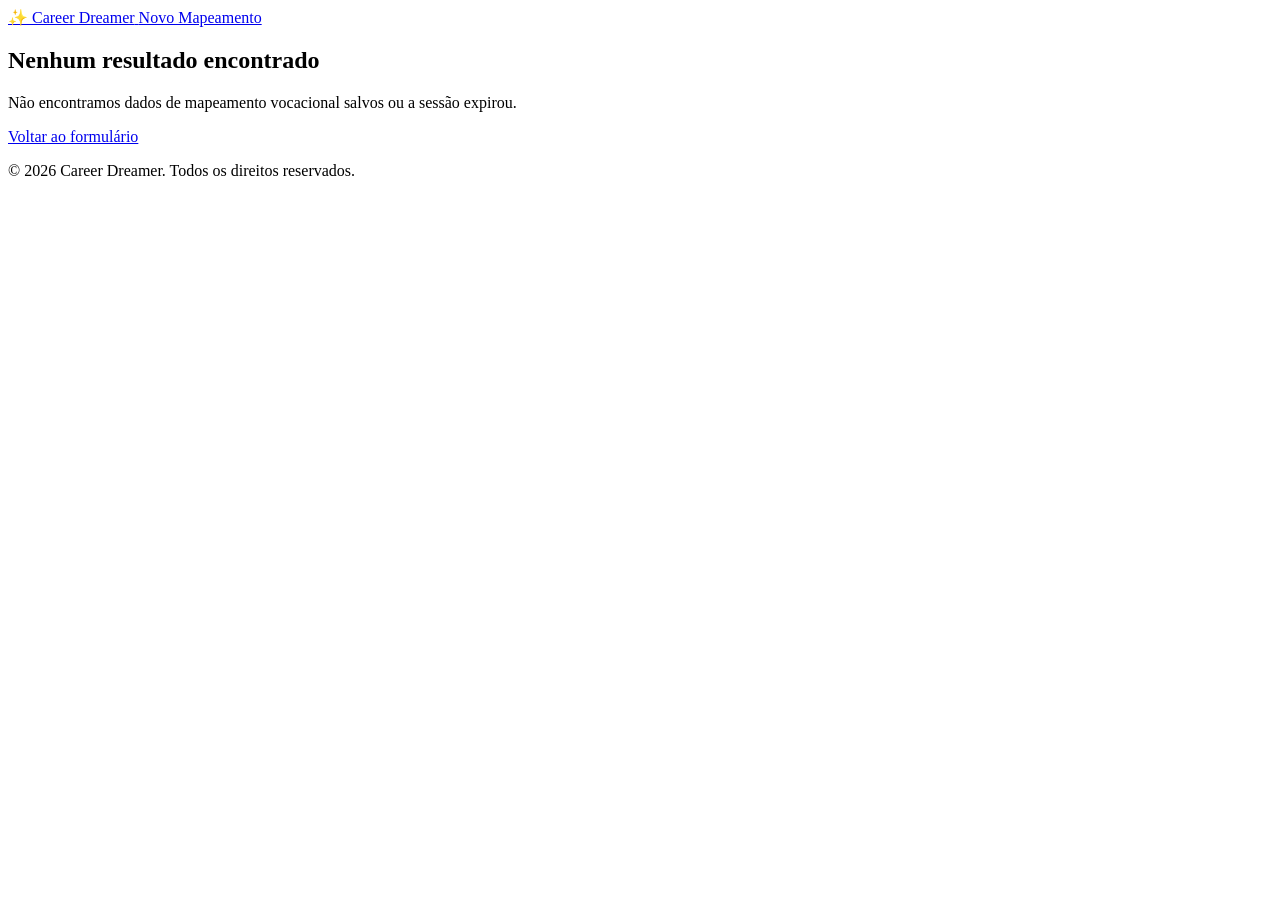
==== resultado.html @ ed5851cf "Add files via upload" ====
<!DOCTYPE html>
<html lang="pt-BR">
<head>
  <meta charset="UTF-8">
  <meta name="viewport" content="width=device-width, initial-scale=1.0">
  <title>Resultado Vocacional — Career Dreamer</title>
  <link rel="stylesheet" href="css/style.css">
</head>
<body>
  <header class="topo">
    <div class="container topo__conteudo">
      <a href="index.html" class="marca">
        <span class="marca__simbolo">✨</span>
        <span>Career Dreamer</span>
      </a>
      <a href="index.html" class="botao botao--secundario">Novo Mapeamento</a>
    </div>
  </header>

  <main>
    <div class="container pagina-resultado">
      <section id="resultado" hidden>
        <h1 id="nome-usuario">Perfil de Usuário</h1>
        <p id="sintese" class="sintese"></p>

        <h2 class="subtitulo">Carreiras Recomendadas</h2>
        <ul id="lista-carreiras" class="lista-carreiras"></ul>
      </section>

      <section id="sem-resultado" class="cartao vazio">
        <h2>Nenhum resultado encontrado</h2>
        <p>Não encontramos dados de mapeamento vocacional salvos ou a sessão expirou.</p>
        <a href="index.html" class="botao">Voltar ao formulário</a>
      </section>
    </div>
  </main>

  <template id="modelo-carreira">
    <li class="cartao carreira">
      <div class="carreira__topo">
        <div>
          <span class="carreira__selo" hidden>Melhor combinação</span>
          <h3 class="carreira__titulo">Título da Carreira</h3>
        </div>
        <div class="carreira__nota">
          <span class="carreira__percentual">0%</span>
          <span class="carreira__legenda">compatibilidade</span>
        </div>
      </div>
      <div class="barra" role="progressbar" aria-valuenow="0" aria-valuemin="0" aria-valuemax="100">
        <span class="barra__nivel" style="--nivel: 0%;"></span>
      </div>
      <p class="carreira__resumo">Resumo da carreira...</p>
      
      <h4>Competências-chave</h4>
      <ul class="chips"></ul>

      <h4>Roteiro de Estudos</h4>
      <ol class="roteiro"></ol>
    </li>
  </template>

  <footer class="rodape">
    <div class="container">
      <p>&copy; 2026 Career Dreamer. Todos os direitos reservados.</p>
    </div>
  </footer>

  <!-- Scripts apontando corretamente para a pasta Javascript -->
  <script src="Javascript/config.js"></script>
  <script src="Javascript/dados-exemplo.js"></script>
  <script src="Javascript/resultado.js"></script>
</body>
</html>
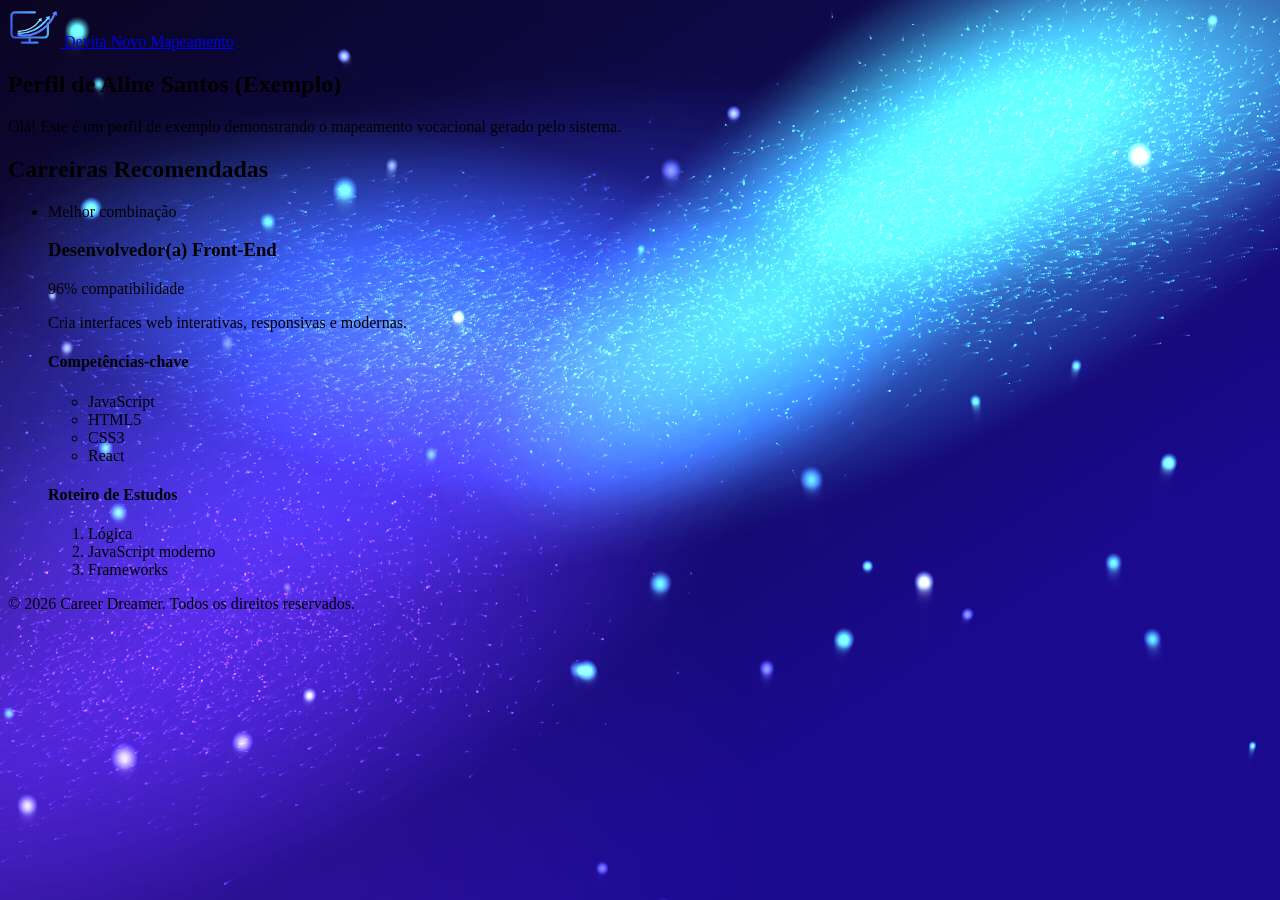
==== commit 30ca2672: "Add files via upload" ====
--- a/resultado.html
+++ b/resultado.html
@@ -7,12 +7,13 @@
   <link rel="stylesheet" href="css/style.css">
 </head>
 <body>
+  <canvas id="fundo-animado"></canvas>
   <header class="topo">
     <div class="container topo__conteudo">
-      <a href="index.html" class="marca">
-        <span class="marca__simbolo">✨</span>
-        <span>Career Dreamer</span>
-      </a>
+      <a class="marca" href="index.html">
+  <img class="marca__simbolo" src="devita-logo.svg" alt="" width="52" height="39">
+  Devita
+
       <a href="index.html" class="botao botao--secundario">Novo Mapeamento</a>
     </div>
   </header>
@@ -70,5 +71,6 @@
   <script src="Javascript/config.js"></script>
   <script src="Javascript/dados-exemplo.js"></script>
   <script src="Javascript/resultado.js"></script>
+  <script src="Javascript/fundo.js"></script>
 </body>
 </html>
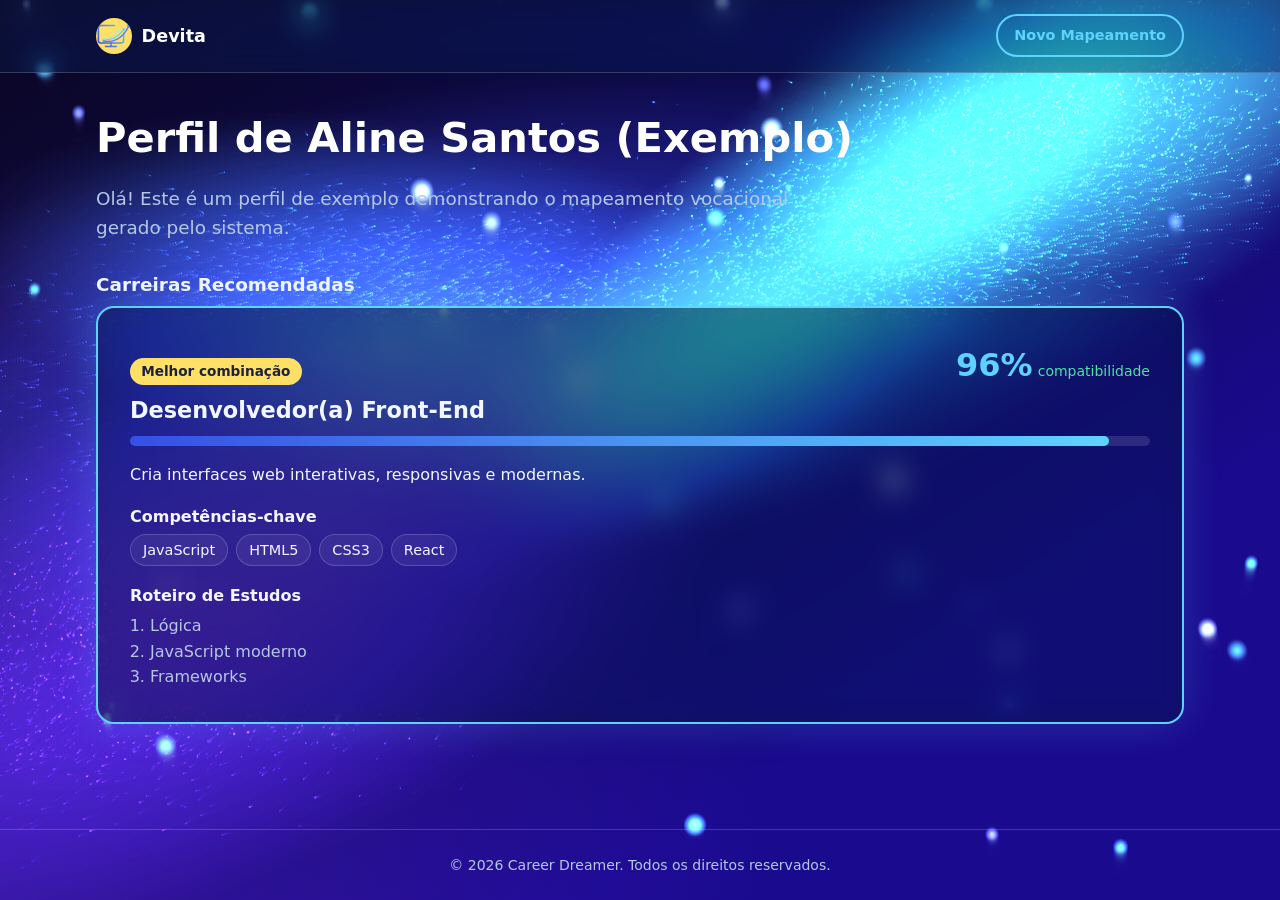
==== commit c5958cac: "Fix HTML structure and stylesheet path Updated the HTML structure and corrected the stylesheet path " ====
--- a/resultado.html
+++ b/resultado.html
@@ -4,7 +4,7 @@
   <meta charset="UTF-8">
   <meta name="viewport" content="width=device-width, initial-scale=1.0">
   <title>Resultado Vocacional — Career Dreamer</title>
-  <link rel="stylesheet" href="css/style.css">
+  <link rel="stylesheet" href="CSS/style.css">
 </head>
 <body>
   <canvas id="fundo-animado"></canvas>
@@ -73,4 +73,4 @@
   <script src="Javascript/resultado.js"></script>
   <script src="Javascript/fundo.js"></script>
 </body>
-</html>+</html>
--- a/CSS/style.css
+++ b/CSS/style.css
@@ -0,0 +1,514 @@
+
+/* ==========================================================================
+   Career Dreamer — tema escuro com vidro sobre fundo de ondas azuis
+   Organização: 1. Variáveis  2. Base  3. Layout  4. Componentes
+                5. Página inicial  6. Página de resultado  7. Acessibilidade
+                8. Fundo animado
+   ========================================================================== */
+ 
+/* 1. Variáveis ----------------------------------------------------------- */
+:root {
+  --cor-papel: #01040f;                       /* fundo da página */
+  --cor-superficie: rgba(8, 22, 56, 0.55);    /* cartões de vidro */
+  --cor-campo: rgba(255, 255, 255, 0.10);     /* inputs */
+  --cor-tinta: #f2f7ff;                       /* texto principal */
+  --cor-tinta-suave: #b4c8e6;                 /* texto secundário */
+  --cor-borda: rgba(255, 255, 255, 0.18);
+  --cor-primaria: #3550e6;
+  --cor-primaria-escura: #2a40c0;
+  --cor-destaque: #5fd3ff;                    /* azul neon das ondas */
+  --cor-marca-texto: #ffe066;
+  --cor-sucesso: #4fe0a8;
+  --cor-erro: #ff7a70;
+ 
+  --fonte-titulo: ui-rounded, "SF Pro Rounded", "Nunito", "Segoe UI", system-ui, sans-serif;
+  --fonte-texto: system-ui, -apple-system, "Segoe UI", Roboto, sans-serif;
+ 
+  --raio-pequeno: 8px;
+  --raio-grande: 18px;
+  --largura-max: 70rem;
+  --vidro: blur(14px) saturate(140%);
+}
+ 
+/* 2. Base ---------------------------------------------------------------- */
+*,
+*::before,
+*::after {
+  box-sizing: border-box;
+}
+ 
+[hidden] {
+  display: none !important;
+}
+ 
+body {
+  margin: 0;
+  min-height: 100vh;
+  display: flex;
+  flex-direction: column;
+  background: var(--cor-papel);
+  color: var(--cor-tinta);
+  font-family: var(--fonte-texto);
+  font-size: 1rem;
+  line-height: 1.6;
+}
+ 
+h1,
+h2,
+h3,
+h4 {
+  margin: 0 0 0.5em;
+  font-family: var(--fonte-titulo);
+  line-height: 1.2;
+}
+ 
+p {
+  margin: 0 0 1em;
+}
+ 
+a {
+  color: var(--cor-destaque);
+}
+ 
+*:focus {
+  outline: none;
+}
+ 
+*:focus-visible {
+  outline: 3px solid var(--cor-destaque);
+  outline-offset: 2px;
+}
+ 
+/* 3. Layout -------------------------------------------------------------- */
+.container {
+  width: 100%;
+  max-width: var(--largura-max);
+  margin-inline: auto;
+  padding-inline: 1rem;
+}
+ 
+main {
+  flex: 1;
+}
+ 
+.topo {
+  background: rgba(10, 30, 70, 0.45);
+  -webkit-backdrop-filter: var(--vidro);
+  backdrop-filter: var(--vidro);
+  border-bottom: 1px solid var(--cor-borda);
+  color: #ffffff;
+}
+ 
+.topo__conteudo {
+  display: flex;
+  align-items: center;
+  justify-content: space-between;
+  gap: 1rem;
+  padding-block: 0.9rem;
+}
+ 
+.rodape {
+  padding-block: 1.5rem;
+  border-top: 1px solid var(--cor-borda);
+  color: var(--cor-tinta-suave);
+  font-size: 0.875rem;
+  text-align: center;
+}
+ 
+.rodape p {
+  margin: 0;
+}
+ 
+/* 4. Componentes --------------------------------------------------------- */
+.marca {
+  display: inline-flex;
+  align-items: center;
+  gap: 0.6rem;
+  color: #ffffff;
+  font-family: var(--fonte-titulo);
+  font-weight: 800;
+  font-size: 1.1rem;
+  text-decoration: none;
+  white-space: nowrap;
+}
+ 
+.marca__simbolo {
+  .marca__simbolo {
+  display: block;
+  width: 3.25rem;
+  height: auto;
+}
+  display: grid;
+  place-items: center;
+  width: 2.25rem;
+  height: 2.25rem;
+  border-radius: 50%;
+  background: var(--cor-marca-texto);
+  color: #1b2140;
+  font-size: 0.95rem;
+}
+ 
+.cartao {
+  background: var(--cor-superficie);
+  -webkit-backdrop-filter: var(--vidro);
+  backdrop-filter: var(--vidro);
+  border: 1px solid var(--cor-borda);
+  border-radius: var(--raio-grande);
+  padding: clamp(1.25rem, 4vw, 2rem);
+  box-shadow: 0 10px 40px rgba(0, 10, 40, 0.45);
+}
+ 
+.subtitulo {
+  font-size: 1.15rem;
+  margin-top: 2rem;
+  margin-bottom: 0.5em;
+  font-family: var(--fonte-titulo);
+  font-weight: 700;
+}
+ 
+.subtitulo-cartao {
+  font-size: 1.5rem;
+  margin-bottom: 0.5em;
+  font-family: var(--fonte-titulo);
+  font-weight: 700;
+}
+ 
+.botao {
+  display: inline-flex;
+  align-items: center;
+  justify-content: center;
+  padding: 0.85rem 1.4rem;
+  border: 2px solid var(--cor-primaria);
+  border-radius: 999px;
+  background: var(--cor-primaria);
+  color: #ffffff;
+  font: inherit;
+  font-weight: 700;
+  text-decoration: none;
+  cursor: pointer;
+  transition: background-color 0.2s, border-color 0.2s, box-shadow 0.2s;
+  width: 100%;
+}
+ 
+.botao:hover:not(:disabled) {
+  background: var(--cor-primaria-escura);
+  border-color: var(--cor-primaria-escura);
+  box-shadow: 0 0 24px rgba(95, 211, 255, 0.35);
+}
+ 
+.botao:disabled {
+  opacity: 0.65;
+  cursor: progress;
+}
+ 
+.botao--secundario {
+  width: auto;
+  white-space: nowrap;
+  background: transparent;
+  border-color: var(--cor-destaque);
+  color: var(--cor-destaque);
+  padding: 0.5rem 1rem;
+  font-size: 0.9rem;
+}
+ 
+.botao--secundario:hover:not(:disabled) {
+  background: var(--cor-destaque);
+  border-color: var(--cor-destaque);
+  color: #01040f;
+}
+ 
+/* Formulário */
+.formulario {
+  display: flex;
+  flex-direction: column;
+  gap: 1.25rem;
+}
+ 
+.campo {
+  display: flex;
+  flex-direction: column;
+  gap: 0.35rem;
+}
+ 
+.campo label {
+  font-weight: 700;
+  color: var(--cor-tinta);
+  cursor: pointer;
+}
+ 
+.campo input,
+.campo textarea {
+  width: 100%;
+  padding: 0.75rem 0.9rem;
+  border: 1.5px solid var(--cor-borda);
+  border-radius: var(--raio-pequeno);
+  background: var(--cor-campo);
+  color: var(--cor-tinta);
+  font: inherit;
+}
+ 
+.campo textarea {
+  min-height: 5.5rem;
+  resize: vertical;
+}
+ 
+.campo input::placeholder,
+.campo textarea::placeholder {
+  color: #8fa6c9;
+}
+ 
+.campo input:focus,
+.campo textarea:focus {
+  background: rgba(255, 255, 255, 0.16);
+  border-color: var(--cor-destaque);
+}
+ 
+.campo input:user-invalid,
+.campo textarea:user-invalid {
+  border-color: var(--cor-erro);
+}
+ 
+.dica {
+  margin: 0;
+  font-size: 0.875rem;
+  color: var(--cor-tinta-suave);
+}
+ 
+/* Modal (elemento <dialog> nativo) */
+.modal {
+  width: min(26rem, 100% - 2rem);
+  padding: 1.75rem;
+  border: 1px solid var(--cor-borda);
+  border-top: 6px solid var(--cor-marca-texto);
+  border-radius: var(--raio-grande);
+  background: #0a1838;
+  color: var(--cor-tinta);
+  box-shadow: 0 20px 50px rgba(0, 0, 0, 0.6);
+}
+ 
+.modal::backdrop {
+  background: rgba(1, 4, 15, 0.7);
+}
+ 
+.modal__acoes {
+  display: flex;
+  justify-content: flex-end;
+  margin-top: 1.5rem;
+}
+ 
+/* 5. Página inicial ------------------------------------------------------ */
+.pagina-inicial {
+  display: grid;
+  gap: 2rem;
+  padding-block: 2.5rem;
+}
+ 
+.apresentacao h1,
+.titulo-principal {
+  margin: 0 0 0.5em;
+  font-family: var(--fonte-titulo);
+  font-weight: 800;
+  line-height: 1.2;
+  font-size: clamp(2rem, 5vw, 3.1rem);
+  letter-spacing: -0.02em;
+  max-width: 16ch;
+  color: #ffffff;
+  text-shadow: 0 2px 24px rgba(1, 4, 15, 0.8);   /* garante leitura sobre as linhas brilhantes */
+}
+ 
+.apresentacao__texto {
+  max-width: 46ch;
+  font-size: 1.1rem;
+  color: var(--cor-tinta-suave);
+  text-shadow: 0 1px 12px rgba(1, 4, 15, 0.9);
+}
+ 
+.passos {
+  margin: 0;
+  padding: 0;
+  list-style: none;
+  counter-reset: passo;
+  display: grid;
+  gap: 0.75rem;
+  max-width: 42ch;
+  color: var(--cor-tinta);
+  text-shadow: 0 1px 12px rgba(1, 4, 15, 0.9);
+}
+ 
+.passos li,
+.passos .passo {
+  counter-increment: passo;
+  display: flex;
+  gap: 0.75rem;
+  align-items: baseline;
+}
+ 
+.passos li::before,
+.passos .passo::before {
+  content: counter(passo);
+  flex-shrink: 0;
+  display: grid;
+  place-items: center;
+  width: 1.75rem;
+  height: 1.75rem;
+  border-radius: 50%;
+  border: 2px solid var(--cor-destaque);
+  color: var(--cor-destaque);
+  font-family: var(--fonte-titulo);
+  font-weight: 800;
+  font-size: 0.85rem;
+}
+ 
+@media (min-width: 860px) {
+  .pagina-inicial {
+    grid-template-columns: 1.1fr 1fr;
+    align-items: start;
+    gap: 4rem;
+    padding-block: 4rem;
+  }
+}
+ 
+/* 6. Página de resultado ------------------------------------------------- */
+.pagina-resultado {
+  padding-block: 2.5rem 4rem;
+}
+ 
+.pagina-resultado h1 {
+  font-size: clamp(1.8rem, 4.5vw, 2.6rem);
+  color: #ffffff;
+}
+ 
+.sintese {
+  max-width: 60ch;
+  font-size: 1.15rem;
+  color: var(--cor-tinta-suave);
+}
+ 
+.lista-carreiras {
+  margin: 0;
+  padding: 0;
+  list-style: none;
+  display: grid;
+  gap: 1.25rem;
+}
+ 
+.carreira--principal {
+  border: 2px solid var(--cor-destaque);
+  box-shadow: 0 0 40px rgba(95, 211, 255, 0.2);
+}
+ 
+.carreira__selo {
+  display: inline-block;
+  margin-bottom: 0.75rem;
+  padding: 0.15rem 0.7rem;
+  border-radius: 999px;
+  background: var(--cor-marca-texto);
+  color: #1b2140;
+  font-size: 0.85rem;
+  font-weight: 700;
+}
+ 
+.carreira__topo {
+  display: flex;
+  flex-wrap: wrap;
+  align-items: baseline;
+  justify-content: space-between;
+  gap: 0.5rem 1rem;
+}
+ 
+.carreira__titulo {
+  font-size: 1.4rem;
+  margin: 0;
+}
+ 
+.carreira__nota {
+  margin: 0;
+  color: var(--cor-sucesso);
+}
+ 
+.carreira__percentual {
+  font-family: var(--fonte-titulo);
+  font-size: 2rem;
+  font-weight: 800;
+  color: var(--cor-destaque);
+}
+ 
+.carreira__legenda {
+  font-size: 0.875rem;
+}
+ 
+.barra {
+  height: 10px;
+  margin-block: 0.75rem 1rem;
+  border-radius: 999px;
+  background: rgba(255, 255, 255, 0.12);
+  overflow: hidden;
+}
+ 
+.barra__nivel {
+  display: block;
+  width: var(--nivel, 0%);
+  height: 100%;
+  border-radius: inherit;
+  background: linear-gradient(90deg, var(--cor-primaria), var(--cor-destaque));
+  transition: width 0.8s ease-out;
+}
+ 
+.carreira__resumo {
+  max-width: 65ch;
+}
+ 
+.carreira h4 {
+  margin-top: 1.25rem;
+  font-size: 1rem;
+}
+ 
+.chips {
+  margin: 0;
+  padding: 0;
+  list-style: none;
+  display: flex;
+  flex-wrap: wrap;
+  gap: 0.5rem;
+}
+ 
+.chips li {
+  padding: 0.2rem 0.75rem;
+  border: 1px solid var(--cor-borda);
+  border-radius: 999px;
+  background: rgba(255, 255, 255, 0.06);
+  font-size: 0.9rem;
+}
+ 
+.roteiro {
+  margin: 0;
+  padding-left: 1.25rem;
+  color: var(--cor-tinta-suave);
+}
+ 
+.vazio {
+  max-width: 34rem;
+  margin-inline: auto;
+  text-align: center;
+}
+ 
+/* 7. Acessibilidade ------------------------------------------------------ */
+@media (prefers-reduced-motion: reduce) {
+  *,
+  *::before,
+  *::after {
+    transition: none !important;
+    animation: none !important;
+  }
+}
+ 
+/* 8. Fundo animado ------------------------------------------------------- */
+#fundo-animado {
+  position: fixed;
+  top: 0;
+  left: 0;
+  width: 100vw;
+  height: 100vh;
+  z-index: -1;           /* atrás de tudo */
+  pointer-events: none;  /* cliques passam direto */
+}
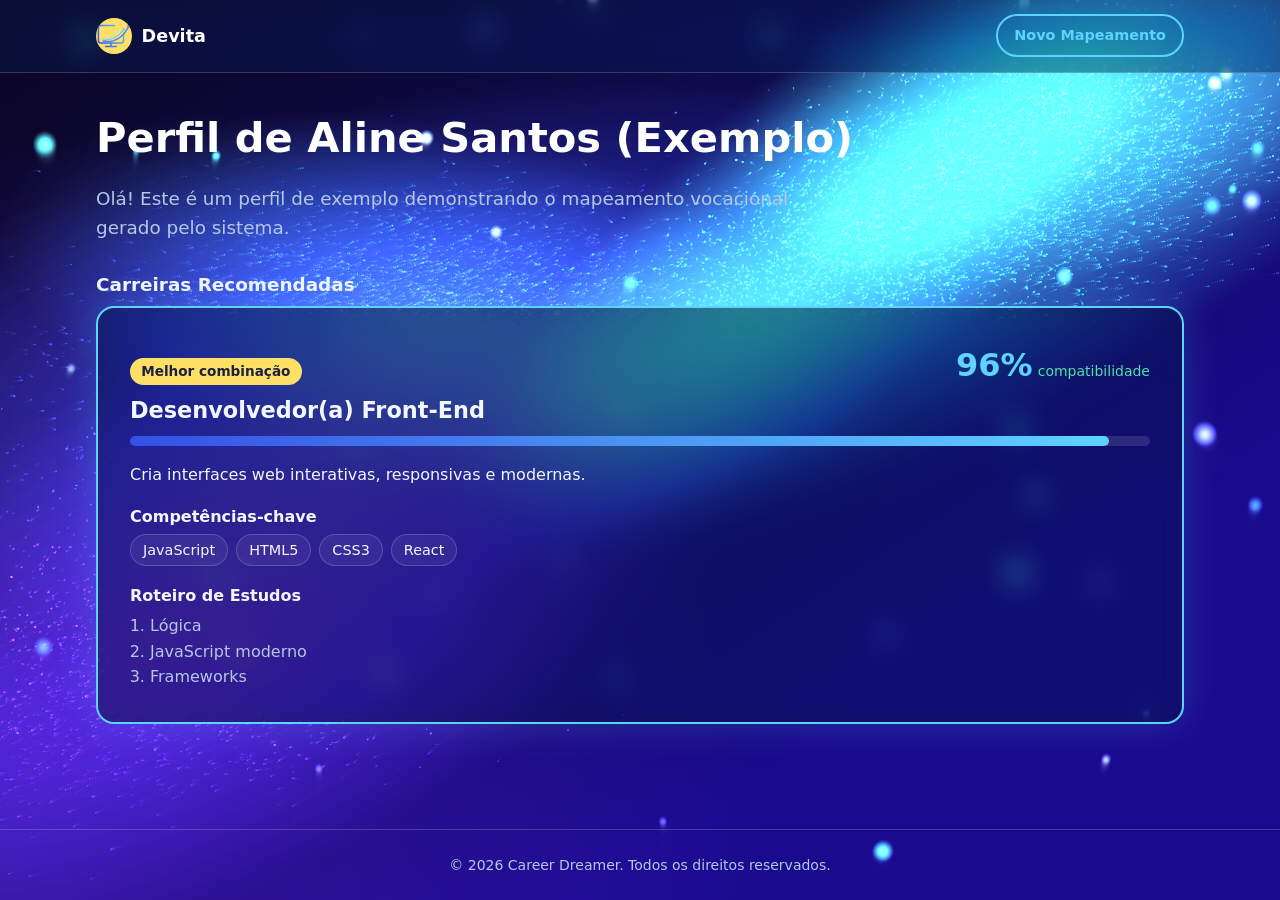
==== commit d94988a6: "Add files via upload" ====
--- a/resultado.html
+++ b/resultado.html
@@ -73,4 +73,4 @@
   <script src="Javascript/resultado.js"></script>
   <script src="Javascript/fundo.js"></script>
 </body>
-</html>
+</html>
